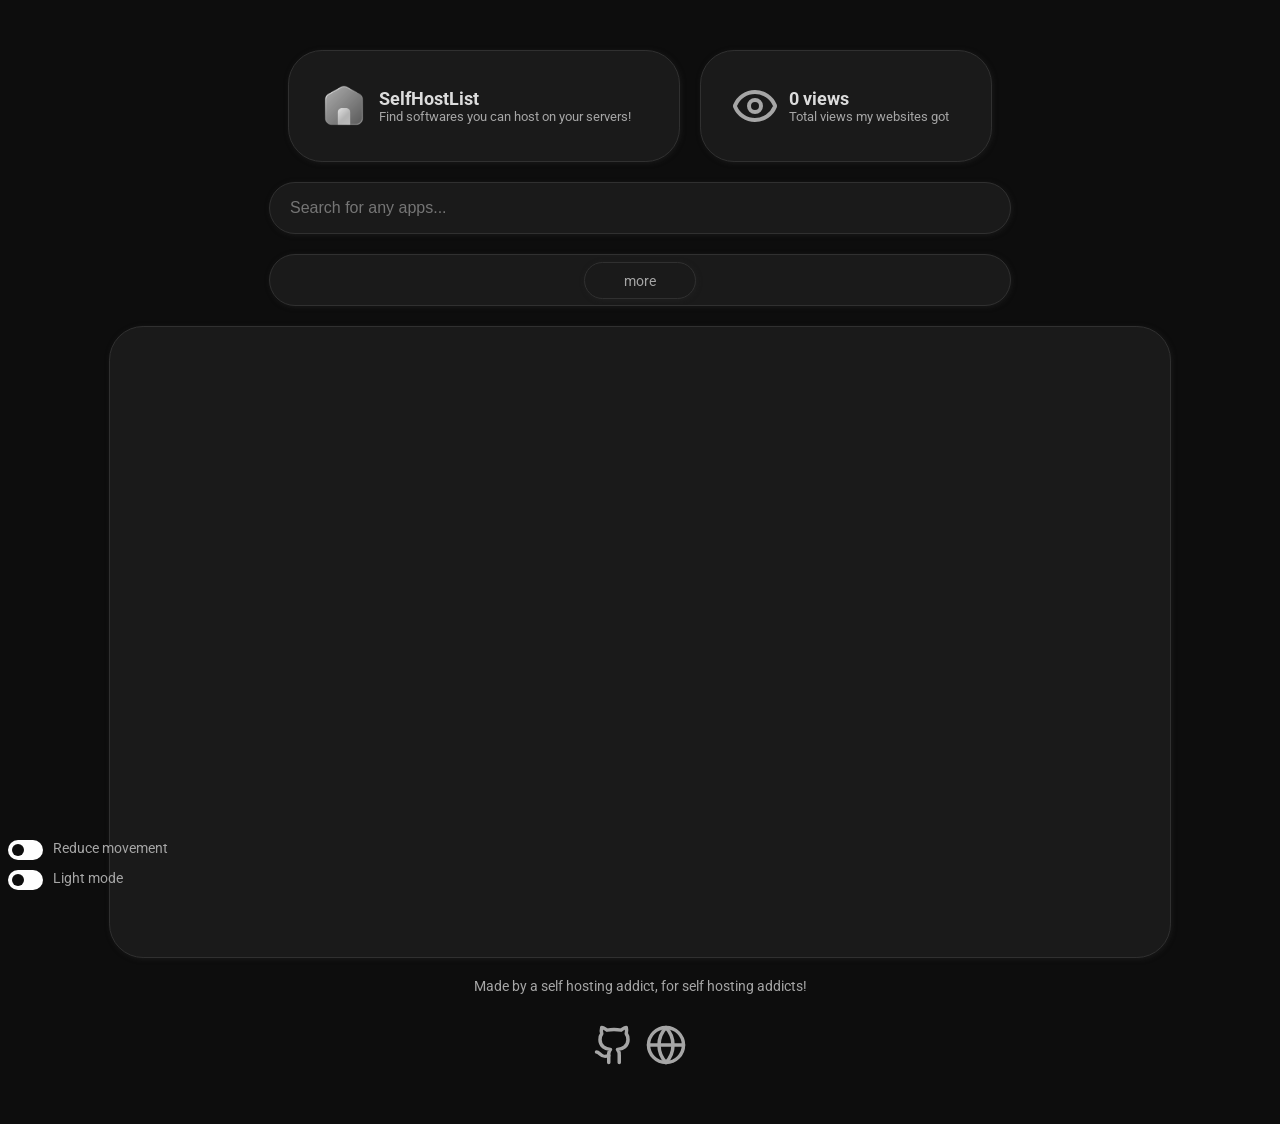
==== index.html @ f0f2a333 "Update index.html" ====
<!DOCTYPE html>
<html lang="en">
<head>
    <meta charset="UTF-8">
    <meta name="viewport" content="width=device-width, initial-scale=1.0">
    <title>SelfHostList - Find the best self hosted apps!</title>
    <link rel="stylesheet" href="/styles.css">
    <link rel="icon" href="/files/icons/home.png">
    <script async src="https://ackee.buage.dev/tracker.js" data-ackee-server="https://ackee.buage.dev" data-ackee-domain-id="64f54a9c-6834-4ea4-9370-537a1b84b563"></script>
</head>
<body class="dark">
    <div class="wrapper">
        <div class="header">
            <div class="header-left card">
                <img src="/files/icons/home.png" class="header-icon">
                <div class="header-meta">
                    <h3>SelfHostList</h3>
                    <p>Find softwares you can host on your servers!</p>
                </div>
            </div>

            <div class="header-views-card card">
                <svg class="stats-svg" xmlns="http://www.w3.org/2000/svg" width="48" height="48" viewBox="0 0 24 24" fill="none" stroke="currentColor" stroke-width="2" stroke-linecap="round" stroke-linejoin="round" class="lucide lucide-eye-icon lucide-eye"><path d="M2.062 12.348a1 1 0 0 1 0-.696 10.75 10.75 0 0 1 19.876 0 1 1 0 0 1 0 .696 10.75 10.75 0 0 1-19.876 0"/><circle cx="12" cy="12" r="3"/></svg>
                
                <div class="header-meta">
                    <h3 class="header-views">0 views</h3>
                    <p>Total views my websites got</p>
                </div>
            </div>
        </div>

        <input type="text" name="filter" id="searchInput" class="card" placeholder="Search for any apps...">

        <div class="card filters">
            <div class="filter filter-def card" data-id="moreBtn" id="moreFiltersBtn">
                <p class="filter-text">more</p>
            </div>
        </div>

        <div class="main-content">
            <div class="apps-container card" id="appsContainer">
            
            </div>

            <svg id="expandBtn" class="social-icon" xmlns="http://www.w3.org/2000/svg" width="24" height="24" viewBox="0 0 24 24" fill="none" stroke="currentColor" stroke-width="2" stroke-linecap="round" stroke-linejoin="round" class="lucide lucide-maximize2-icon lucide-maximize-2"><path d="M15 3h6v6"/><path d="m21 3-7 7"/><path d="m3 21 7-7"/><path d="M9 21H3v-6"/></svg>
        </div>

        <p style="margin: 0 !important; padding: 0 !important; text-align: center;">Made by a self hosting addict, for self hosting addicts!</p>

        <div class="websites-links">
            <svg onclick="window.open('https://github.com/Buage/SelfHostList')" class="social-icon" xmlns="http://www.w3.org/2000/svg" width="42" height="42" viewBox="0 0 24 24" fill="none" stroke="currentColor" stroke-width="2" stroke-linecap="round" stroke-linejoin="round" class="lucide lucide-github-icon lucide-github"><path d="M15 22v-4a4.8 4.8 0 0 0-1-3.5c3 0 6-2 6-5.5.08-1.25-.27-2.48-1-3.5.28-1.15.28-2.35 0-3.5 0 0-1 0-3 1.5-2.64-.5-5.36-.5-8 0C6 2 5 2 5 2c-.3 1.15-.3 2.35 0 3.5A5.403 5.403 0 0 0 4 9c0 3.5 3 5.5 6 5.5-.39.49-.68 1.05-.85 1.65-.17.6-.22 1.23-.15 1.85v4"/><path d="M9 18c-4.51 2-5-2-7-2"/></svg>
            <svg onclick="window.open('https://buage.dev/')" class="social-icon" xmlns="http://www.w3.org/2000/svg" width="42" height="42" viewBox="0 0 24 24" fill="none" stroke="currentColor" stroke-width="2" stroke-linecap="round" stroke-linejoin="round" class="lucide lucide-globe-icon lucide-globe"><circle cx="12" cy="12" r="10"/><path d="M12 2a14.5 14.5 0 0 0 0 20 14.5 14.5 0 0 0 0-20"/><path d="M2 12h20"/></svg>
        </div>
    </div>

    <div class="card popup more-filters">
        <div class="filters-header">
            <h3>More filters</h3>
            <p>Adjust it to your liking!</p>
        </div>

        <hr>

        <div class="filters-container">

        </div>

        <button class="button" id="filtersApplyBtn">
            Apply
        </button>
    </div>

    <div class="overlay">
        
    </div>

    <div class="bottom-left">
        <div class="movement-options">
            <label class="switch movement-switch" id="reduceMotionSwitch">
                <input type="checkbox" id="movementToggleInput">
                <span class="slider round"></span>
            </label>

            <p class="movement-subtitle">Reduce movement</p>
        </div>

        <div class="light-options">
            <label class="switch light-switch" id="lightMotionSwitch">
                <input type="checkbox" id="lightToggleInput">
                <span class="slider round"></span>
            </label>

            <p class="movement-subtitle">Light mode</p>
        </div>
    </div>

    <script src="/script.js"></script>
</body>
</html>
---- styles.css ----
@import url('https://fonts.googleapis.com/css2?family=Montserrat:ital,wght@0,100..900;1,100..900&family=Roboto:ital,wght@0,100..900;1,100..900&display=swap');

body.dark {
    --color-text-main: #DCDCDC;
    --color-text-secondary: #A6A6A6;
    --color-bg-body: #0D0D0D;
    --color-bg-card: #1A1A1A;
    --color-border-card: #303030;
    --color-shadow: #2525258c;
    --color-divider: #ffffff21;
    --color-button-bg: #FEFEFE;
    --color-button-text: #0D0D0D;
    --color-button-border: #C7C7C7;
    --color-card-inside: #262626;
}

body {
    --color-text-main: #010101;
    --color-text-secondary: #8A8A8A;
    --color-bg-body: #E5E5E5;
    --color-bg-card: #F2F2F2;
    --color-border-card: #CFCFCF;
    --color-shadow: #cbcbcb;
    --color-divider: #00000015;
    --color-button-bg: #000000;
    --color-button-text: #F8F8F8;
    --color-button-border: #181818;
    --color-card-inside: #FFFFFF;
}

@keyframes button-loading-spinner {
    from {
        transform: rotate(0turn);
    }

    to {
        transform: rotate(1turn);
    }
}

body.light .header-icon {
    filter: brightness(0.4);
}

.wrapper {
    display: flex;
    flex-direction: column;
    justify-content: center;
    align-items: center;
    gap: 20px;
}

body {
    transition: all 0.2s ease-in-out;
    font-family: "Roboto", sans-serif;
}

h3,
p {
    margin: 0;
    padding: 0;
}

h3 {
    font-size: 18px;
    color: var(--color-text-main);
}

p {
    font-size: 14px;
    color: var(--color-text-secondary);
}

body {
    margin-top: 50px;
    background-color: var(--color-bg-body);
}

.card {
    padding: 30px;
    background-color: var(--color-bg-card);
    border: 1px solid var(--color-border-card);
    box-shadow: 1px 1px 5px var(--color-shadow);
    border-radius: 3cap;
}

.header {
    display: flex;
    gap: 20px;
}

.header-left {
    width: 330px;
    height: 50px;
    display: flex;
    flex-direction: row;
    align-items: center;
    gap: 10px;
}

.header-icon {
    width: 50px;
}

.header-meta p {
    font-size: 12.6px;
}

.apps-container {
    width: 1000px;
    height: 570px;
    display: flex;
    flex-direction: row;
    justify-content: flex-start;
    align-items: flex-start;
    gap: 20px;
    flex-wrap: wrap;
    overflow-y: scroll;
    transition:
        width 0.6s cubic-bezier(0.25, 1, 0.5, 1),
        height 0.6s cubic-bezier(0.25, 1, 0.5, 1),
        transform 0.4s ease-in-out;

    scroll-behavior: smooth;
}

body.rm .apps-container {
    transition: none !important;
}

.app-template {
    width: 250px;
    height: 150px;
    gap: 10px;
    display: flex;
    transition: all 0.2s ease-in-out;
    flex-direction: column;
    cursor: pointer;
    text-decoration: none;
}

.app-template-icon {
    width: 35px;
    border-radius: 10px;
}

.app-meta {
    display: flex;
    gap: 10px;
    align-items: center;
    flex-direction: row;
}

.app-meta p {
    font-size: 15.5px;
}

.app-tag {
    padding: 10px;
    width: auto;
    height: 1px;
    position: relative;
}

.tag-text {
    font-size: 12px !important;
    line-height: 0px;
}

.app-sub {
    font-size: 12.5px;
}

::-webkit-scrollbar {
  width: 4px;
}

::-webkit-scrollbar-track {
  background: none;
}

::-webkit-scrollbar-thumb {
  background: var(--color-button-bg);
  border-radius: 50px;
}

::-webkit-scrollbar-thumb:hover {
  background: #555;
}

.stats-svg {
    color: var(--color-text-secondary);
    min-width: 48px;
    min-height: 48px;
}

.header-views-card {
    width: 230px;
    height: 50px;
    display: flex;
    flex-direction: row;
    align-items: center;
    gap: 10px;
}

.header-meta h3,
.header-meta p {
    margin: 0;
    padding: 0;
}

@media (max-width: 1170px) {
    .apps-container {
        width: 650px;
        position: relative;
    }
}

@media (max-width: 768px) {
    .apps-container {
        width: 350px;
    }

    .app-template {
        width: 100%;
    }

    .header {
        display: flex;
        flex-direction: column;
    }

    .header-views-card {
        width: 350px;
    }

    .header-left {
        width: 350px;
    }

    .wrapper {
        margin-left: 50%;
        transform: translateX(-50%);
    }

    #searchInput {
        max-width: 410px;
    }

    .filters {
        max-width: 410px;
    }

    .filter {
        display: none;
    }

    .filter-def {
        display: flex;
        min-width: 88% !important;
    }

    .full {
        display: flex;
    }

    .bottom-left {
        display: none !important;
    }
}

body.dark .app-template:hover {
    transform: scale(1.07);
    filter: brightness(1.3);
}

body.light .app-template:hover {
    transform: scale(1.07);
    filter: brightness(0.95);
}

#searchInput {
    width: 740px;
    height: 50px;
    padding: 0px;
    line-height: 0px;
    text-indent: 20px;
    font-size: 16px;
    outline: none;
    color: var(--color-button-bg);
}

.filters {
    width: 740px;
    height: 50px;
    padding: 0px;
    line-height: 0px;
    display: flex;
    flex-direction: row;
    gap: 10px;
    justify-content: center;
    overflow: hidden;
    align-items: center;
}

.filter {
    padding: 0;
    height: 5px;
    min-width: 80px;
    width: auto;
    padding: 15px;
    cursor: pointer;
    transition: all 0.2s ease-in-out;
}

.filter-text {
    line-height: 6px;
    width: 100%;
    text-align: center;
}

.filter.enabled {
    background-color: var(--color-button-bg);
    color: var(--color-bg-body) !important;
    transform: scale(1.04);
}

.filter.enabled p {
    color: var(--color-bg-body) !important;
}

.more-filters {
    position: absolute;
    top: 50%;
    left: 50%;
    width: 350px;
    height: 500px;
    z-index: 6;

    transform: translate(-50%, -50%);
    display: flex;
    flex-direction: column;
    gap: 10px;
    display: none;
}

.overlay {
    top: 0;
    left: 0;

    position: absolute;

    overflow-y: hidden;
    background-color: #11111181;
    backdrop-filter: blur(5px);
    z-index: 5;
    width: 100%;
    height: 100vh;
    display: none;
}

hr {
    height: 0px;
    border: 1px solid var(--color-button-bg);
    opacity: 0.1;
    width: 100%;
}

.filter.full {
    width: 130px;
}

.filters-container {
    display: flex;
    flex-wrap: wrap;
    gap: 10px;
    overflow-y: scroll;
    height: 360px;
}

.sa-container {
    display: flex;
    flex-wrap: wrap;
    gap: 10px;
    overflow-y: scroll;
    height: 360px;
}

#missingAppSubmitName {
    width: 100%;
    border-radius: 3cap;
    outline: none;
    border: none;
    background-color: var(--color-shadow);
    color: var(--color-button-bg);
    text-indent: 15px;
}

.button {
    background-color: var(--color-button-bg);
    color: var(--color-button-text);
    border: 1px solid var(--color-button-border);
    box-shadow: 1px 1px 5px var(--color-bg-card);
    cursor: pointer;
    border-radius: 3rem;
    padding: 8px;
}

#filtersApplyBtn {
    height: 45px;
    margin-top: 10px;
}

.social-icon {
    color: var(--color-text-secondary);
}

.main-content {
    display: flex;
    align-items: flex-end;
    gap: 10px;
}

body.expanded .apps-container {
    width: 1320px;
    height: 700px;
    transform: scale(1.02);
}

body.expanded .app-meta p {
    font-size: 17px !important;
}

body.expanded .app-tag p{
    font-size: 14px !important;
}

body.expanded .app-sub{
    font-size: 14px !important;
}

@media (max-width: 1404px) {
    #expandBtn {
        display: none;
    }
}

.switch {
    position: relative;
    display: inline-block;
    width: 35px;
    height: 20px;
}

.switch input {
    opacity: 0;
    width: 0;
    height: 0;
}

.slider {
    position: absolute;
    cursor: pointer;
    top: 0;
    left: 0;
    right: 0;
    bottom: 0;
    background-color: var(--color-button-bg);
    -webkit-transition: .4s;
    transition: .4s;
}

.slider:before {
    position: absolute;
    content: "";
    height: 12px;
    width: 12px;
    left: 4px;
    bottom: 4px;
    background-color: var(--color-button-text);
    -webkit-transition: .4s;
    transition: .4s;
}

input:checked + .slider {
    background-color: var(--color-button-text);
}

input:checked + .slider:before {
    background-color: var(--color-button-bg);
    transform: translateX(15px);
}

input:focus + .slider {
    box-shadow: 0 0 1px var(--color-button-text);
}

input:checked + .slider:before {
    -webkit-transform: translateX(15px);
    -ms-transform: translateX(15px);
    transform: translateX(15px);
}

.slider.round {
    border-radius: 34px;
}

.slider.round:before {
    border-radius: 50%;
}

.bottom-left {
    position: sticky;
    bottom: 10px;
    top: auto;
    display: flex;
    gap: 10px;
    display: flex;
    flex-direction: column;
    justify-content: flex-start;
    align-items: flex-start;
}

.movement-options,
.light-options {
    display: flex;
    gap: 10px;
}

.websites-links {
    gap: 10px;
    display: flex;
    margin-top: 10px;
}
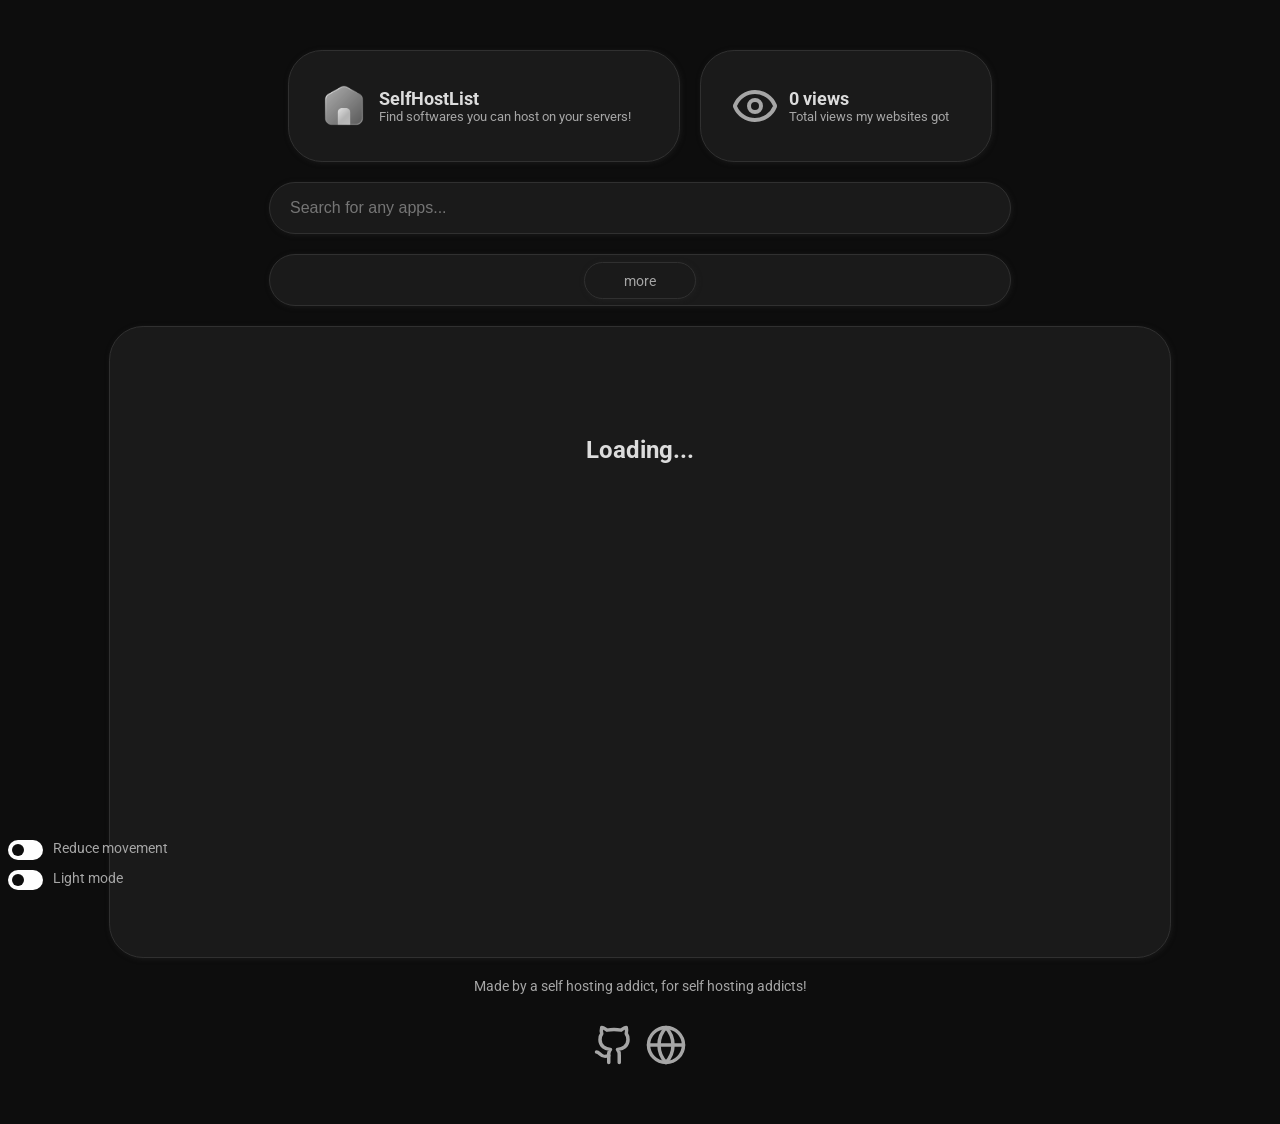
==== commit 83569536: "Add files via upload" ====
--- a/index.html
+++ b/index.html
@@ -4,6 +4,7 @@
     <meta charset="UTF-8">
     <meta name="viewport" content="width=device-width, initial-scale=1.0">
     <title>SelfHostList - Find the best self hosted apps!</title>
+    <meta name="description" content="A website listing self-hosted software and apps, easily discoverable and accessible">
     <link rel="stylesheet" href="/styles.css">
     <link rel="icon" href="/files/icons/home.png">
     <script async src="https://ackee.buage.dev/tracker.js" data-ackee-server="https://ackee.buage.dev" data-ackee-domain-id="64f54a9c-6834-4ea4-9370-537a1b84b563"></script>
@@ -39,7 +40,7 @@
 
         <div class="main-content">
             <div class="apps-container card" id="appsContainer">
-            
+                <h3 style="left: 50%; top: 50%; position: absolute; transform: translateX(-50%) translateY(-50%); font-size: 24px;">Loading...</h3>
             </div>
 
             <svg id="expandBtn" class="social-icon" xmlns="http://www.w3.org/2000/svg" width="24" height="24" viewBox="0 0 24 24" fill="none" stroke="currentColor" stroke-width="2" stroke-linecap="round" stroke-linejoin="round" class="lucide lucide-maximize2-icon lucide-maximize-2"><path d="M15 3h6v6"/><path d="m21 3-7 7"/><path d="m3 21 7-7"/><path d="M9 21H3v-6"/></svg>
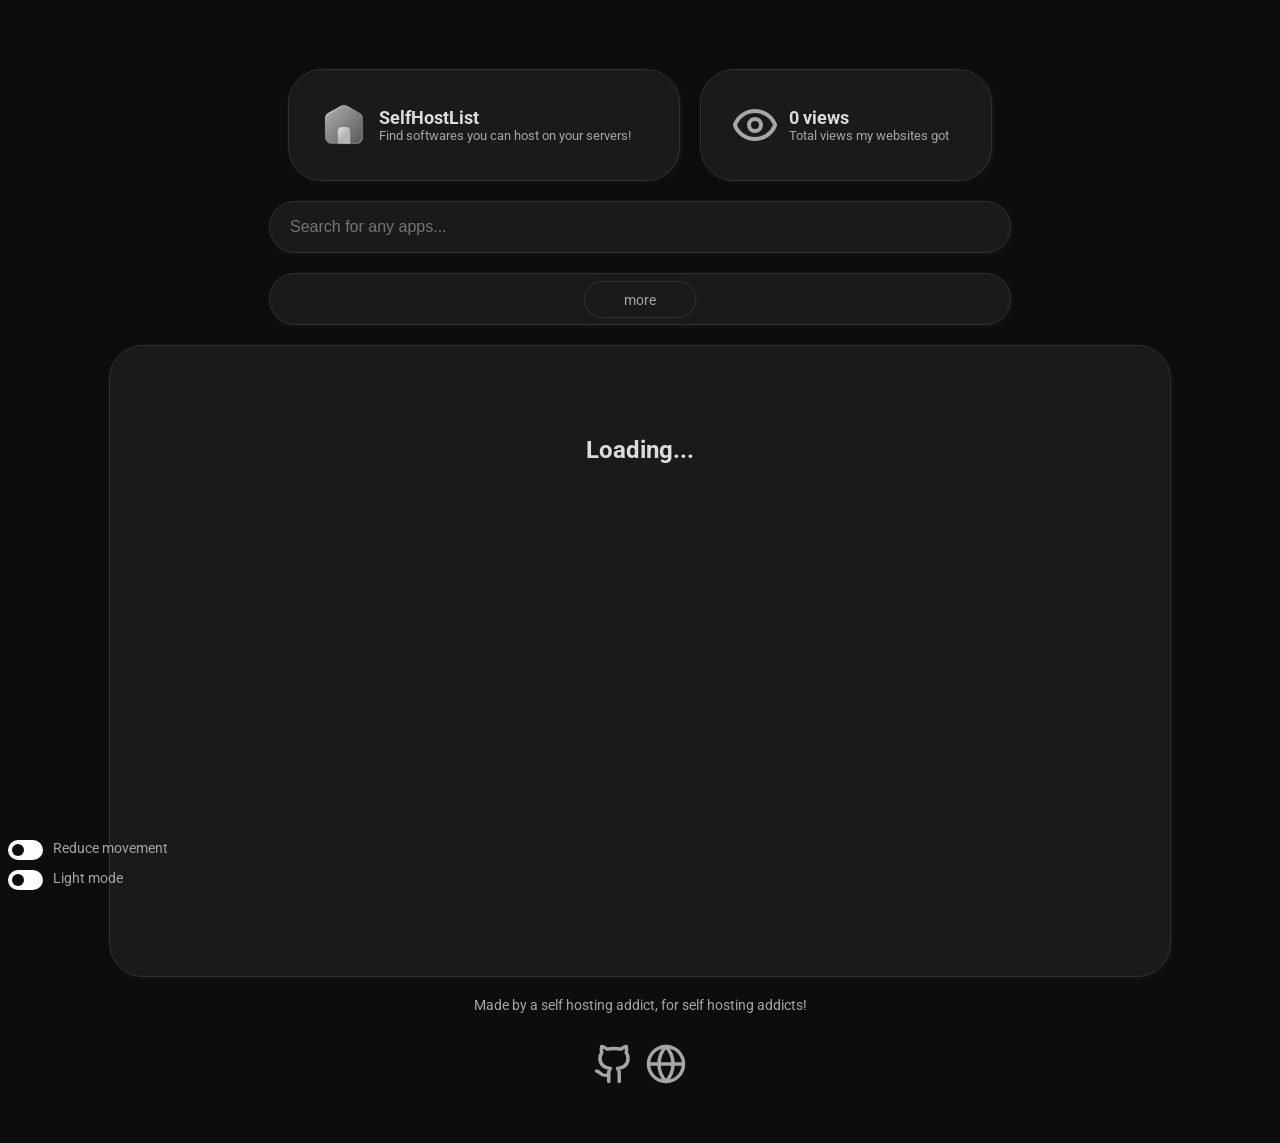
==== commit 05125bed: "Update index.html" ====
--- a/index.html
+++ b/index.html
@@ -7,9 +7,16 @@
     <meta name="description" content="A website listing self-hosted software and apps, easily discoverable and accessible">
     <link rel="stylesheet" href="/styles.css">
     <link rel="icon" href="/files/icons/home.png">
-    <script async src="https://ackee.buage.dev/tracker.js" data-ackee-server="https://ackee.buage.dev" data-ackee-domain-id="64f54a9c-6834-4ea4-9370-537a1b84b563"></script>
+    <script src="https://buage.dev/dist/ackee-tracker.min.js"></script>
+
+    <script>
+      ackeeTracker.create('https://ackee.buage.dev').record('64f54a9c-6834-4ea4-9370-537a1b84b563')
+    </script>
 </head>
 <body class="dark">
+
+    <a rel="me" href="https://mastodon.social/@buage" style="opacity: 0">Mastodon</a>
+    
     <div class="wrapper">
         <div class="header">
             <div class="header-left card">
